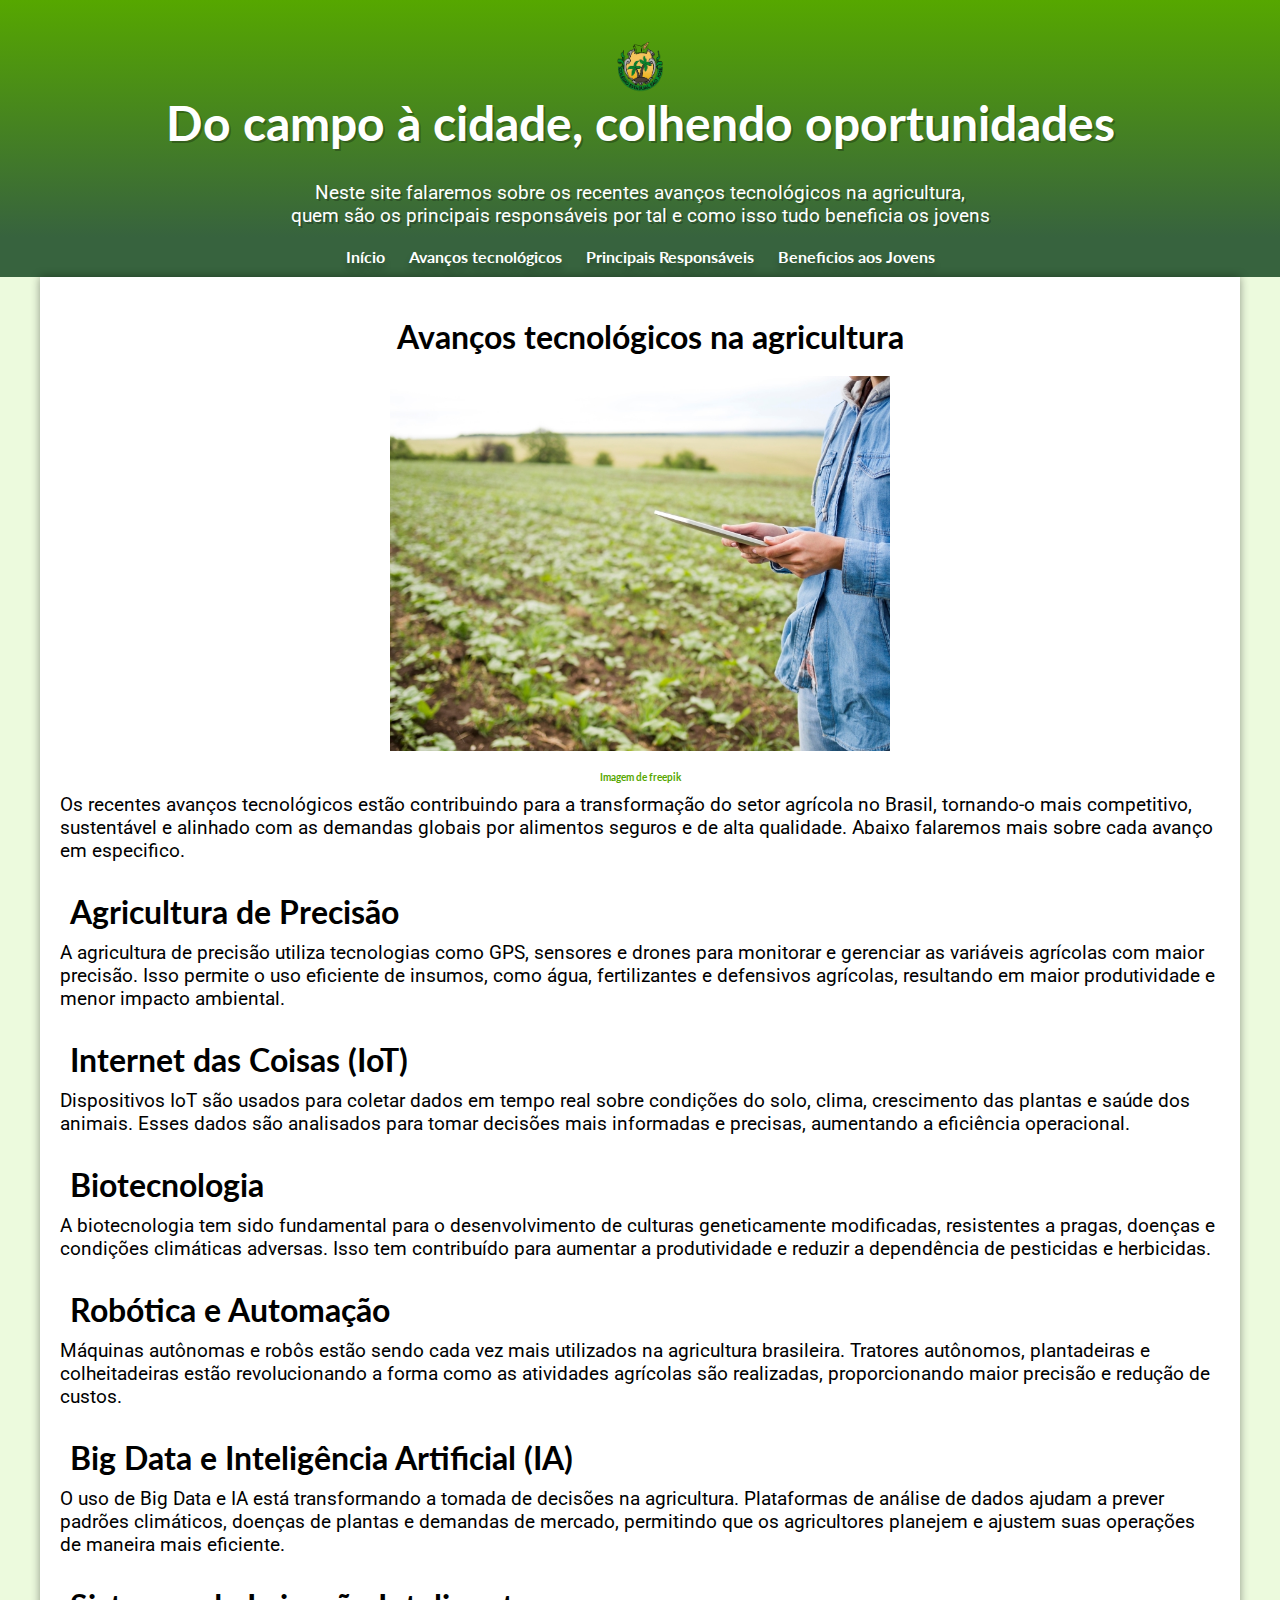
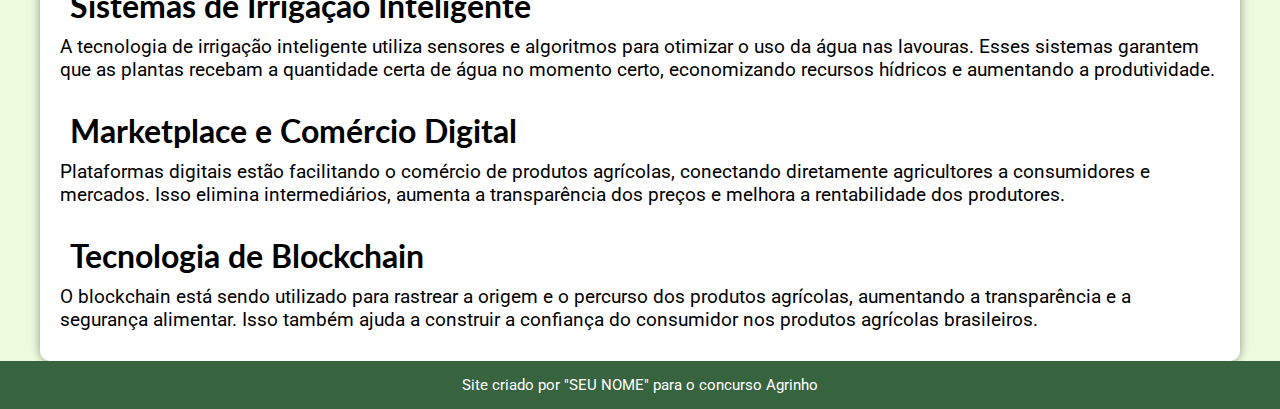
==== avancos.html @ e1d4a844 "Add files via upload" ====
<!DOCTYPE html>
<html lang="pt-br">

<head>
    <meta charset="UTF-8">
    <meta name="viewport" content="width=device-width, initial-scale=1.0">
    <title>Agrinho</title>
    <link rel="stylesheet" href="style.css">
    <link rel="shortcut icon" href="cesj.png" type="image/x-icon">
    <link rel="preconnect" href="https://fonts.googleapis.com">
    <link rel="preconnect" href="https://fonts.gstatic.com" crossorigin>
    <link href="https://fonts.googleapis.com/css2?family=Lato:wght@400;700&family=Roboto:wght@400;700&display=swap"
        rel="stylesheet">
</head>

<body>
    <header class="cabecalho">
        <img class="cesj" src="cesj.png" alt="Colégio Estadual São José" >
        <h1 class="titulo_principal">Do campo à cidade, colhendo oportunidades</h1>
        <p class="paragrafo_principal">Neste site falaremos sobre os recentes avanços tecnológicos na agricultura, quem são os principais responsáveis por tal e como isso tudo beneficia os jovens</p>
    </header>

    <nav class="menu">
        <a href="index.html" class="menu_item">Início</a>
        <a href="avancos.html" class="menu_item">Avanços tecnológicos</a>
        <a href="responsaveis.html" class="menu_item">Principais Responsáveis</a>
        <a href="beneficios.html" class="menu_item">Beneficios aos Jovens</a>
    </nav>
    <main>
        <article>
            <h2 class="inicio_artigo">Avanços tecnológicos na agricultura</h2>
            <img class="container_imagens" src="avancos2.jpg" alt="mulher segurando um tablet em um campo">
            <a href="https://br.freepik.com/fotos-gratis/mulher-segurando-um-tablet-ao-lado-de-um-campo-agricola-com-espaco-de-copia_8795390.htm#fromView=search&page=1&position=49&uuid=0df9e376-fe92-4c0c-a2f4-f97eae287d04" class="links_out">Imagem de freepik</a>
            <p class="avancos_inicio">Os recentes avanços tecnológicos estão contribuindo para a transformação do setor
                agrícola no Brasil, tornando-o mais competitivo, sustentável e alinhado com as demandas globais por
                alimentos seguros e de alta qualidade. Abaixo falaremos mais sobre cada avanço em especifico.</p>
            <h2>Agricultura de Precisão</h2>
            <p>A agricultura de precisão utiliza tecnologias como GPS, sensores e drones para monitorar e gerenciar as
                variáveis agrícolas com maior precisão. Isso permite o uso eficiente de insumos, como água,
                fertilizantes e defensivos agrícolas, resultando em maior produtividade e menor impacto ambiental.</p>

            <h2>Internet das Coisas (IoT)</h2>
            <p>Dispositivos IoT são usados para coletar dados em tempo real sobre condições do solo, clima, crescimento
                das plantas e saúde dos animais. Esses dados são analisados para tomar decisões mais informadas e
                precisas, aumentando a eficiência operacional.</p>

            <h2>Biotecnologia</h2>
            <p>A biotecnologia tem sido fundamental para o desenvolvimento de culturas geneticamente modificadas,
                resistentes a pragas, doenças e condições climáticas adversas. Isso tem contribuído para aumentar a
                produtividade e reduzir a dependência de pesticidas e herbicidas.</p>

            <h2>Robótica e Automação</h2>
            <p>Máquinas autônomas e robôs estão sendo cada vez mais utilizados na agricultura brasileira. Tratores
                autônomos, plantadeiras e colheitadeiras estão revolucionando a forma como as atividades agrícolas são
                realizadas, proporcionando maior precisão e redução de custos.</p>

            <h2>Big Data e Inteligência Artificial (IA)</h2>
            <p>O uso de Big Data e IA está transformando a tomada de decisões na agricultura. Plataformas de análise de
                dados ajudam a prever padrões climáticos, doenças de plantas e demandas de mercado, permitindo que os
                agricultores planejem e ajustem suas operações de maneira mais eficiente.</p>

            <h2>Sistemas de Irrigação Inteligente</h2>
            <p>A tecnologia de irrigação inteligente utiliza sensores e algoritmos para otimizar o uso da água nas
                lavouras. Esses sistemas garantem que as plantas recebam a quantidade certa de água no momento certo,
                economizando recursos hídricos e aumentando a produtividade.</p>

            <h2>Marketplace e Comércio Digital</h2>
            <p>Plataformas digitais estão facilitando o comércio de produtos agrícolas, conectando diretamente
                agricultores a consumidores e mercados. Isso elimina intermediários, aumenta a transparência dos preços
                e melhora a rentabilidade dos produtores.</p>

            <h2>Tecnologia de Blockchain</h2>
            <p>O blockchain está sendo utilizado para rastrear a origem e o percurso dos produtos agrícolas, aumentando
                a transparência e a segurança alimentar. Isso também ajuda a construir a confiança do consumidor nos
                produtos agrícolas brasileiros.</p>
        </article>
    </main>
    <footer>
        <p>Site criado por "SEU NOME" para o concurso Agrinho</p>
    </footer>
</body>

</html>
---- style.css ----
@charset "UTF-8";

:root{
    --cor1: #ecfadd;
    --cor2: #BCFA5F;
    --cor3: #56a700;
    --cor4: #537A40;
    --cor5: #395039;
    --cor6: #37633e;
    --fonte-principal: "Lato";
    --fonte-secundaria: "Roboto";
}

*{
    margin: 0px;
    padding: 0px;
}

body {
    background-color: var(--cor1);
    font-family: var(--fonte-principal);
  }
  
  main {
    margin: auto;
    min-width: 280px;
    max-width: 1200px;
    background-color: white;
    box-shadow: 0px 0px 10px rgba(0, 0, 0, 0.4);
    border-bottom-left-radius: 10px;
    border-bottom-right-radius: 10px;
    padding-top: 20px;
    padding-bottom: 20px;
  }
  
  article {
    margin-left: 10px;
    margin-right: 10px;
  }

  h2 {
      text-align: left;
      font-size: 2em;
      padding-top: 20px;
      padding-left: 20px;
      font-family: var(--fonte-principal);
  }

  h3 {
    text-align: left;
    font-size: 1.5em;
      padding-top: 15px;
      padding-left: 20px;
      font-family: var(--fonte-principal);
  }
  
  p {
    font-size: 1.2em;
    padding: 10px;
    font-family: var(--fonte-secundaria);
    
  }

  .cabecalho {
    background-image: linear-gradient(to bottom, var(--cor3), var(--cor6));
    min-height: 150px;
    padding-top: 40px;
  }

  .cesj{
    display: block;
    margin: 0 auto;
    padding: 2px;
    max-width: 50px;
    min-width: 30px;
  }
  
  .menu {
    font-family: var(--fonte-secundaria);
    text-align: center;
    background-color: var(--cor6);
    padding: 10px;
    text-shadow: 0px 6px 6px rgba(0, 0, 0, 0.25);
  }
  
  .menu_item {
    color: white;
    padding: 10px;
    text-decoration: none;
    font-family: var(--fonte-principal);
    font-weight: bold;
    border-radius: 5px;
    transition-duration: 0.5s;
  }
  
  .menu_item:hover {
    background-color: var(--cor2);
    color: var(--cor6);
  }
  
  .titulo_principal {
    font-family: var(--fonte-principal);
    text-align: center;
    color: white;
    margin-bottom: 20px;
    font-size: 3em;
    text-shadow: 2px 2px 0px rgba(0, 0, 0, 0.25);
  }
  
  .paragrafo_principal {
    font-family: var(--fonte-secundaria);
    text-align: center;
    color: white;
    font-size: 1.2em;
    max-width: 700px;
    padding-right: 10px;
    padding-left: 10px;
    margin: auto;
    text-shadow: 2px 2px 0px rgba(0, 0, 0, 0.25);
  }
  
  .inicio_artigo{
    text-align: center;
  }

  .container_imagens{
    width: 100%;
    max-width: 500px;
    min-width: 280px;
    display: block;
    margin: auto;
    padding-top: 20px;
    padding-bottom: 20px;
  }

  .links_out{
    padding: 0px;
    display: block;
    margin: auto;
    text-align: center;
    font-weight: bold;
    font-size: 10px;
    text-decoration: none;
    color: var(--cor3);
  }

  .links{
    color: var(--cor6);
    font-weight: bold;
    text-decoration: none;
  }

  .links a:hover {
    text-decoration: underline;
    color: var(--cor2);
  }
  
  footer {
    background-color: var(--cor6);
    color: white;
    text-align: center;
    font-size: 0.8em;
    padding: 5px;
  }

  footer a {
    color: white;
    font-weight: bold;
    text-decoration: none;
  }

  footer a:hover {
    text-decoration: underline;
    color: var(--cor2);

  }
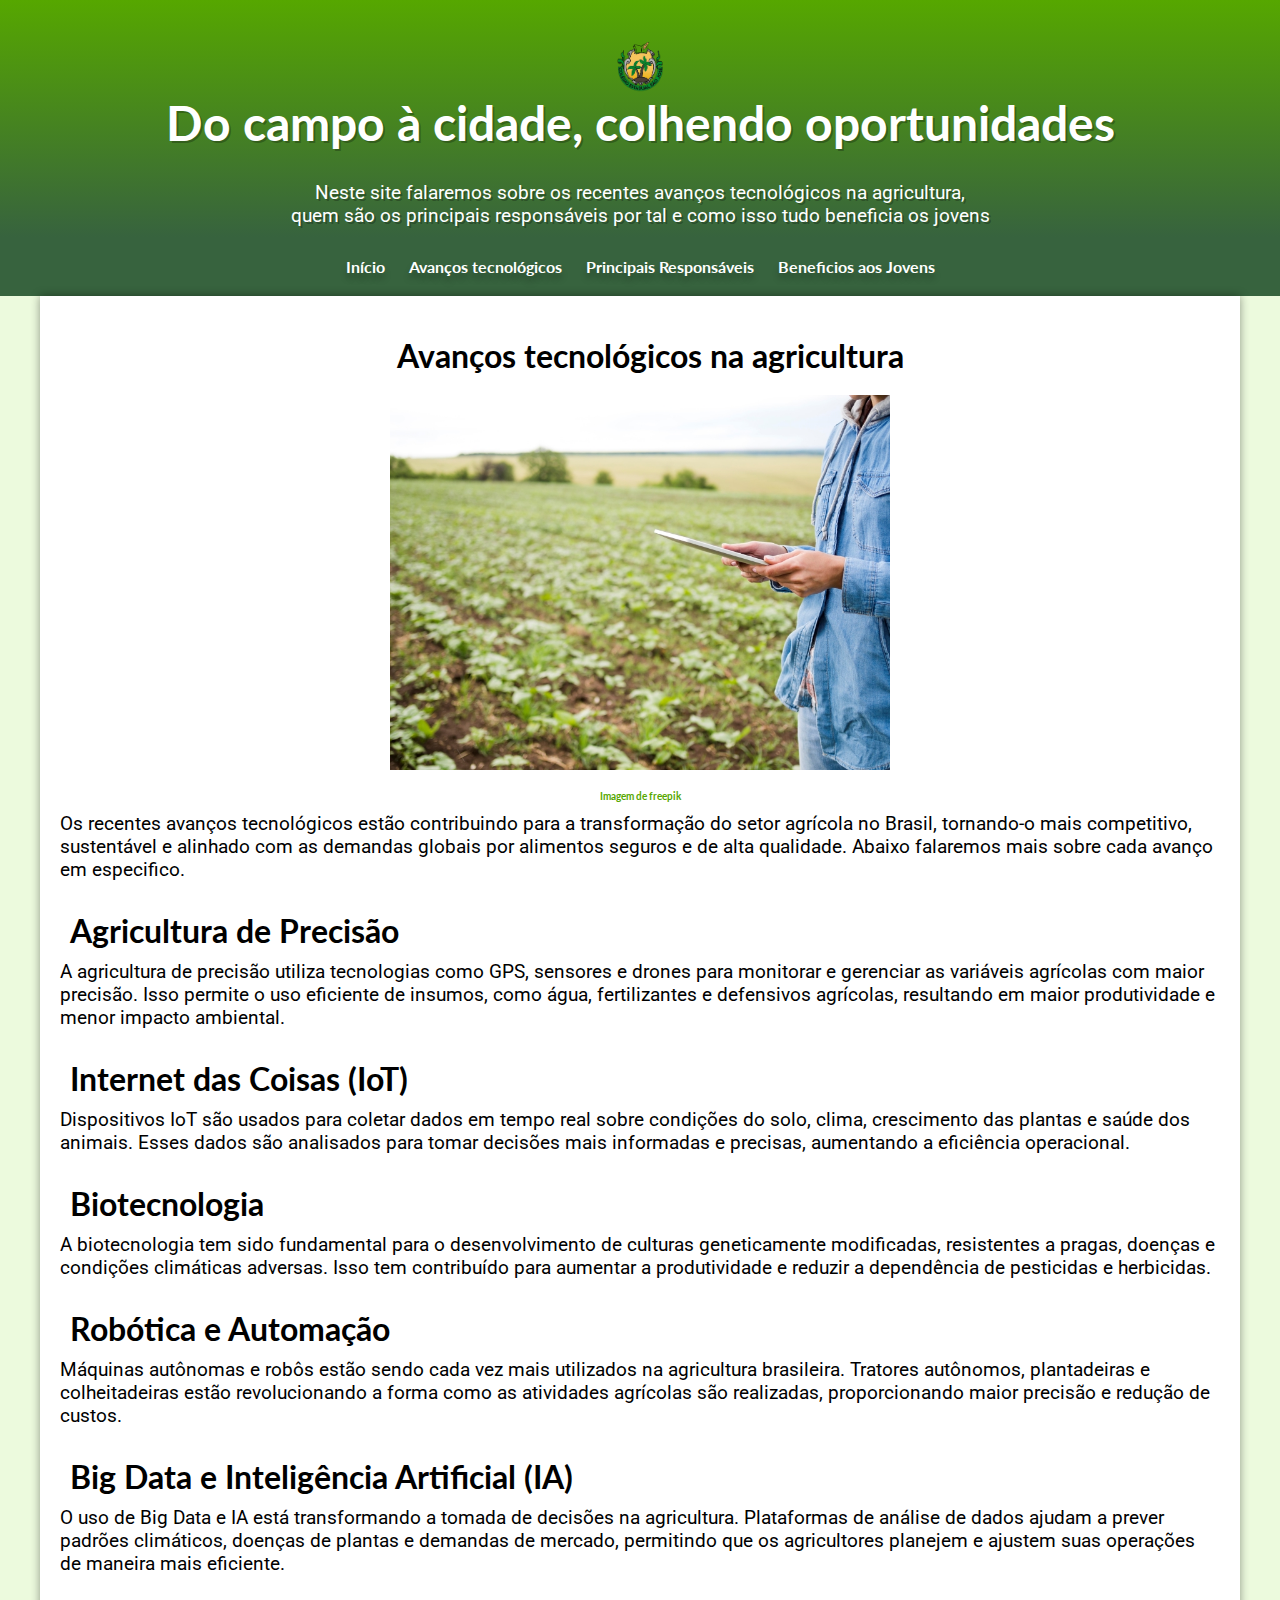
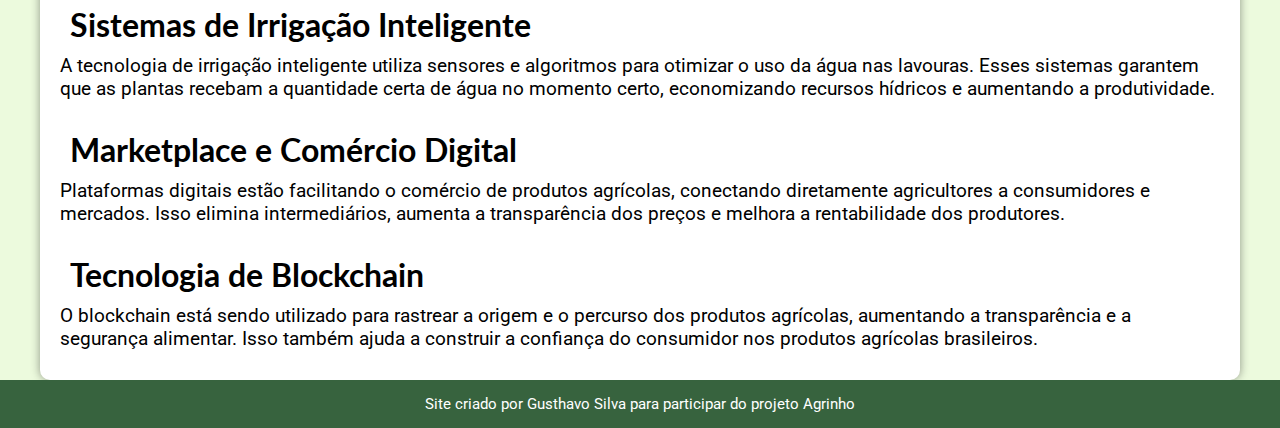
==== commit 6d5349cc: "Add files via upload" ====
--- a/avancos.html
+++ b/avancos.html
@@ -76,7 +76,7 @@
         </article>
     </main>
     <footer>
-        <p>Site criado por "SEU NOME" para o concurso Agrinho</p>
+        <p>Site criado por Gusthavo Silva para participar do projeto Agrinho</p>
     </footer>
 </body>
 
--- a/style.css
+++ b/style.css
@@ -84,6 +84,7 @@
   }
   
   .menu_item {
+    display: inline-block;
     color: white;
     padding: 10px;
     text-decoration: none;
